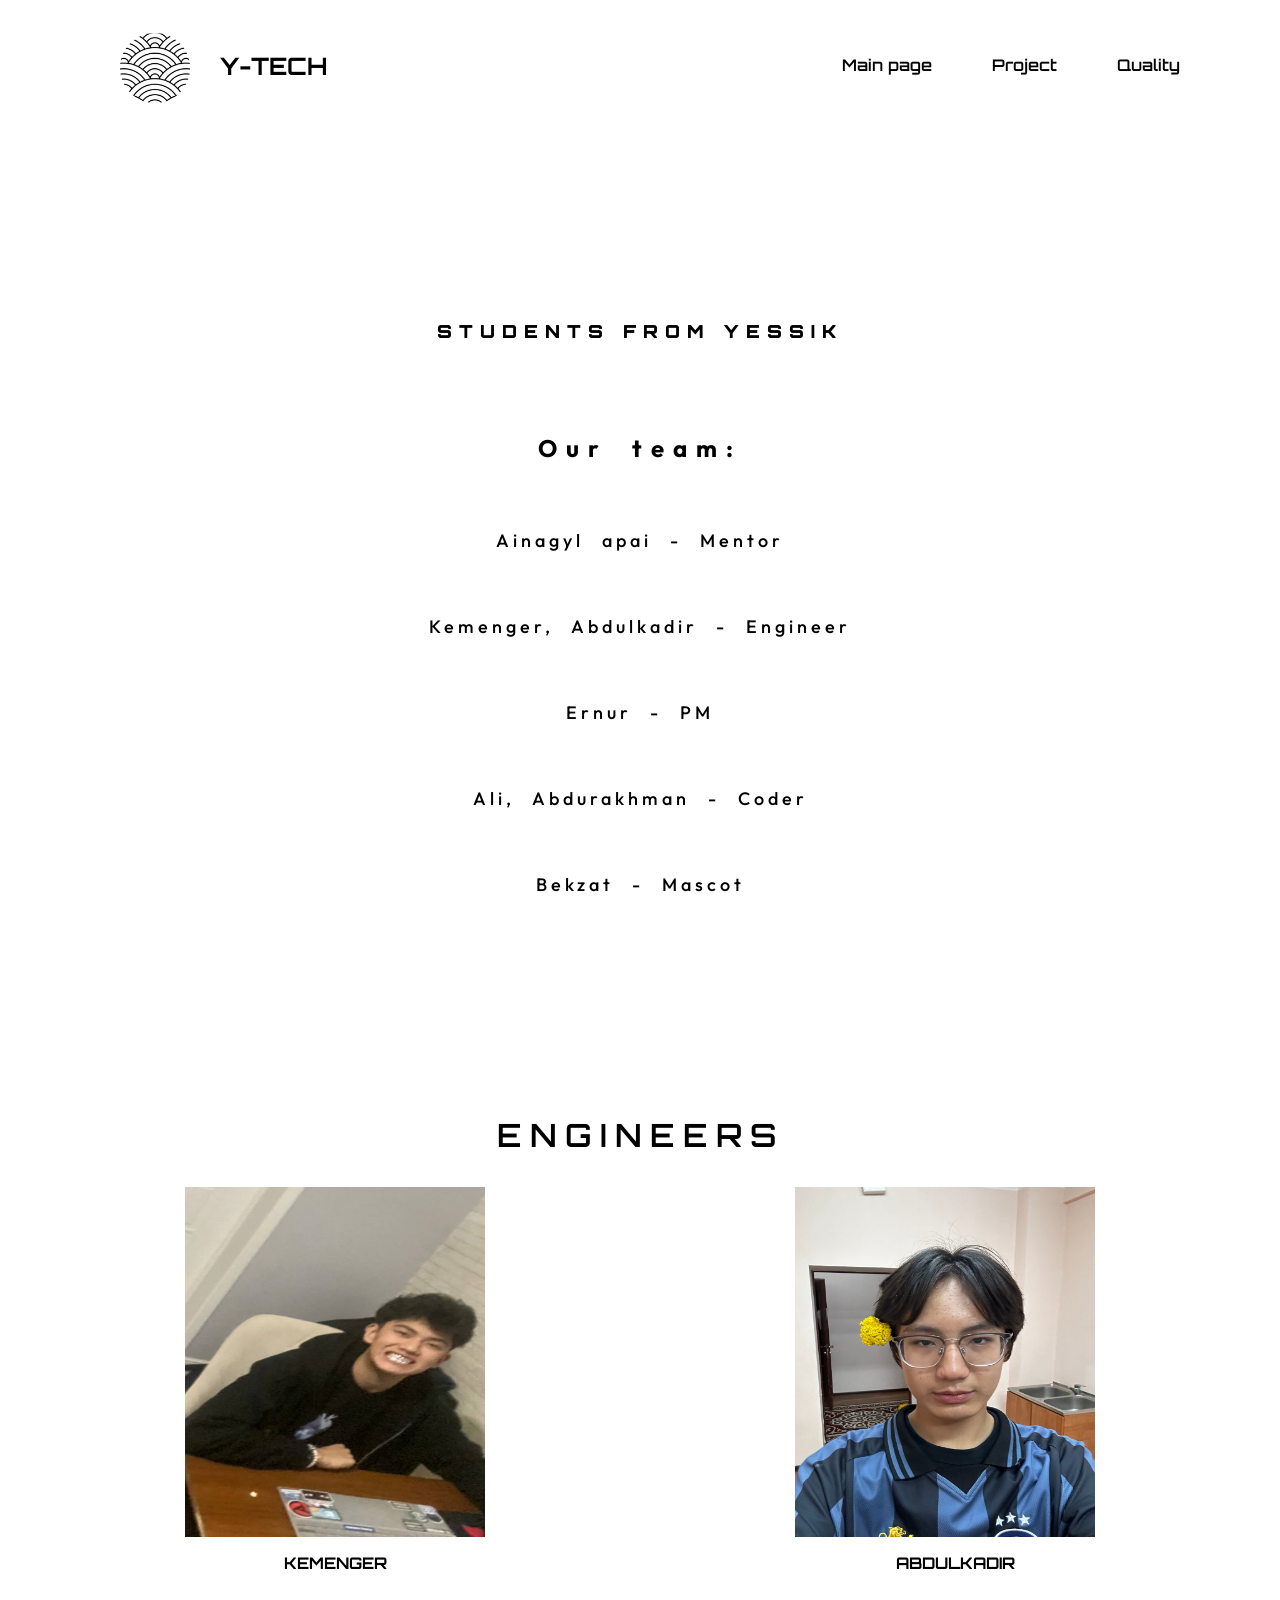
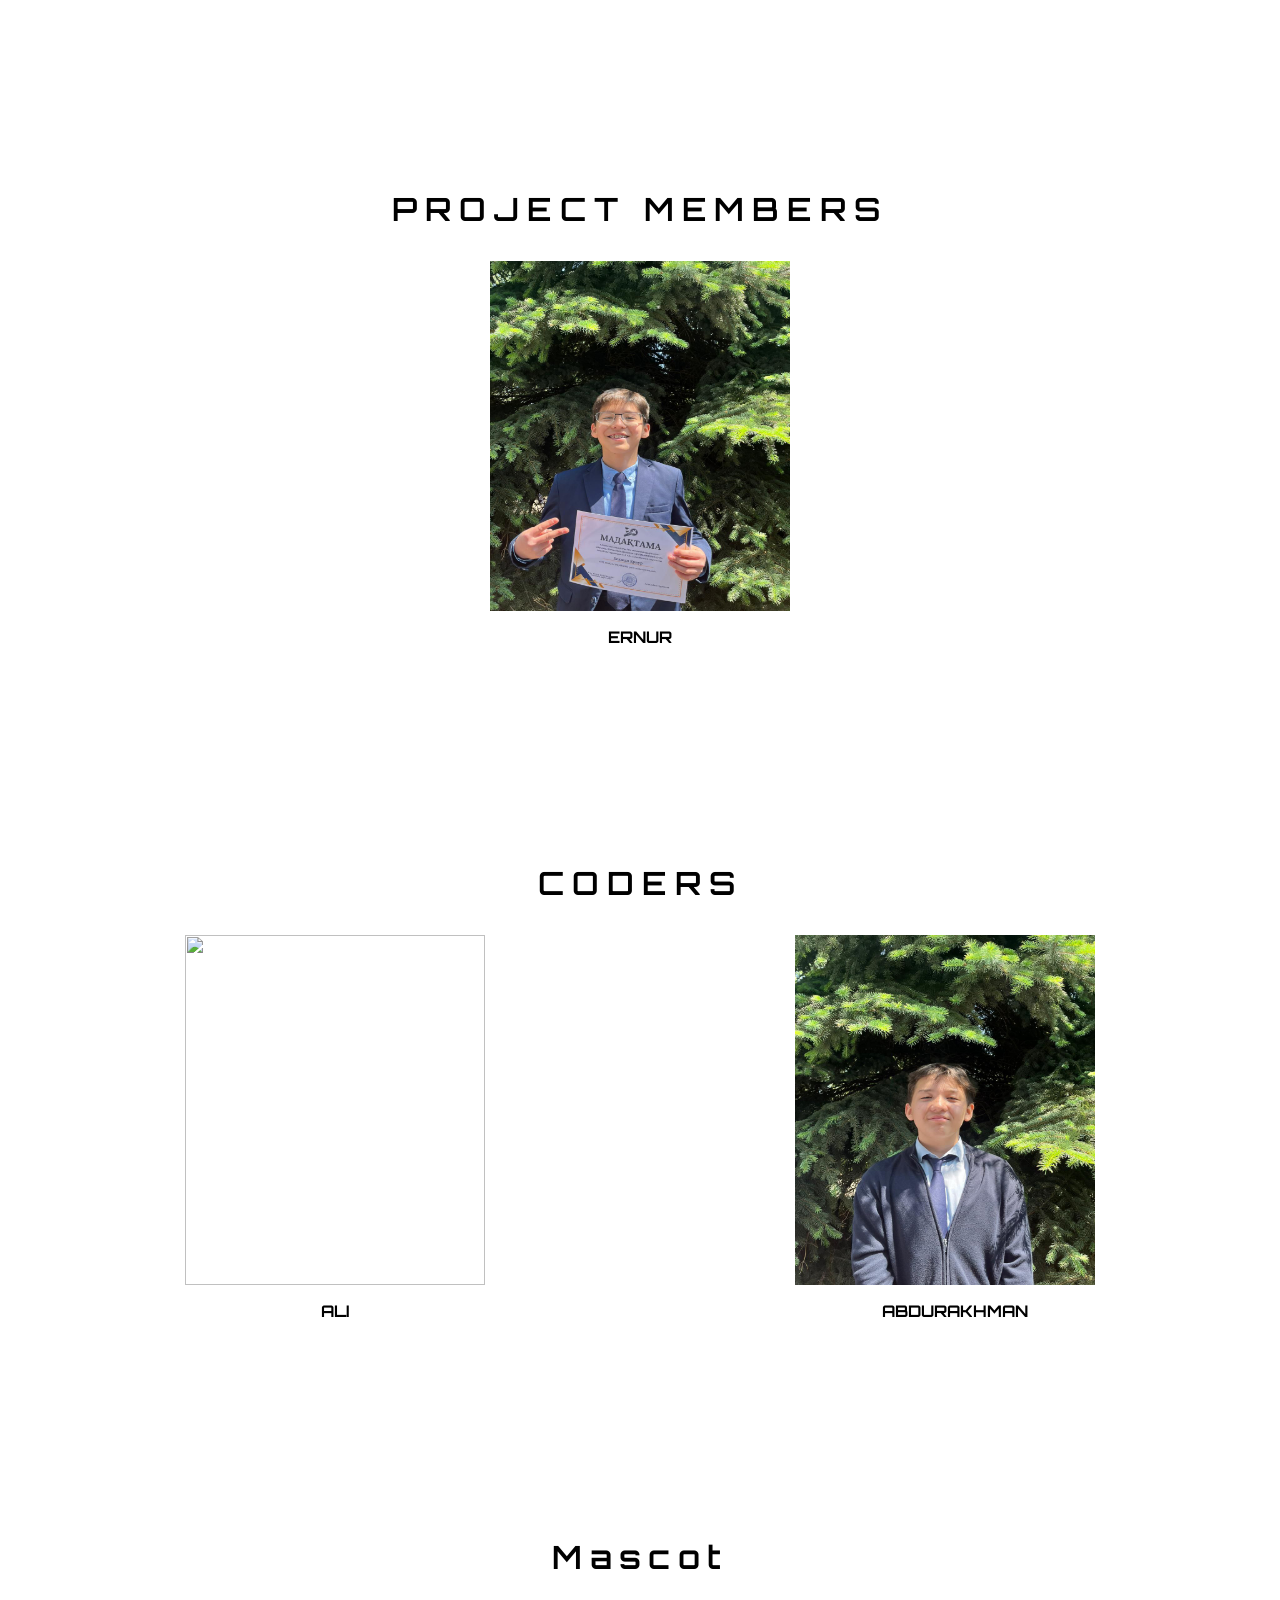
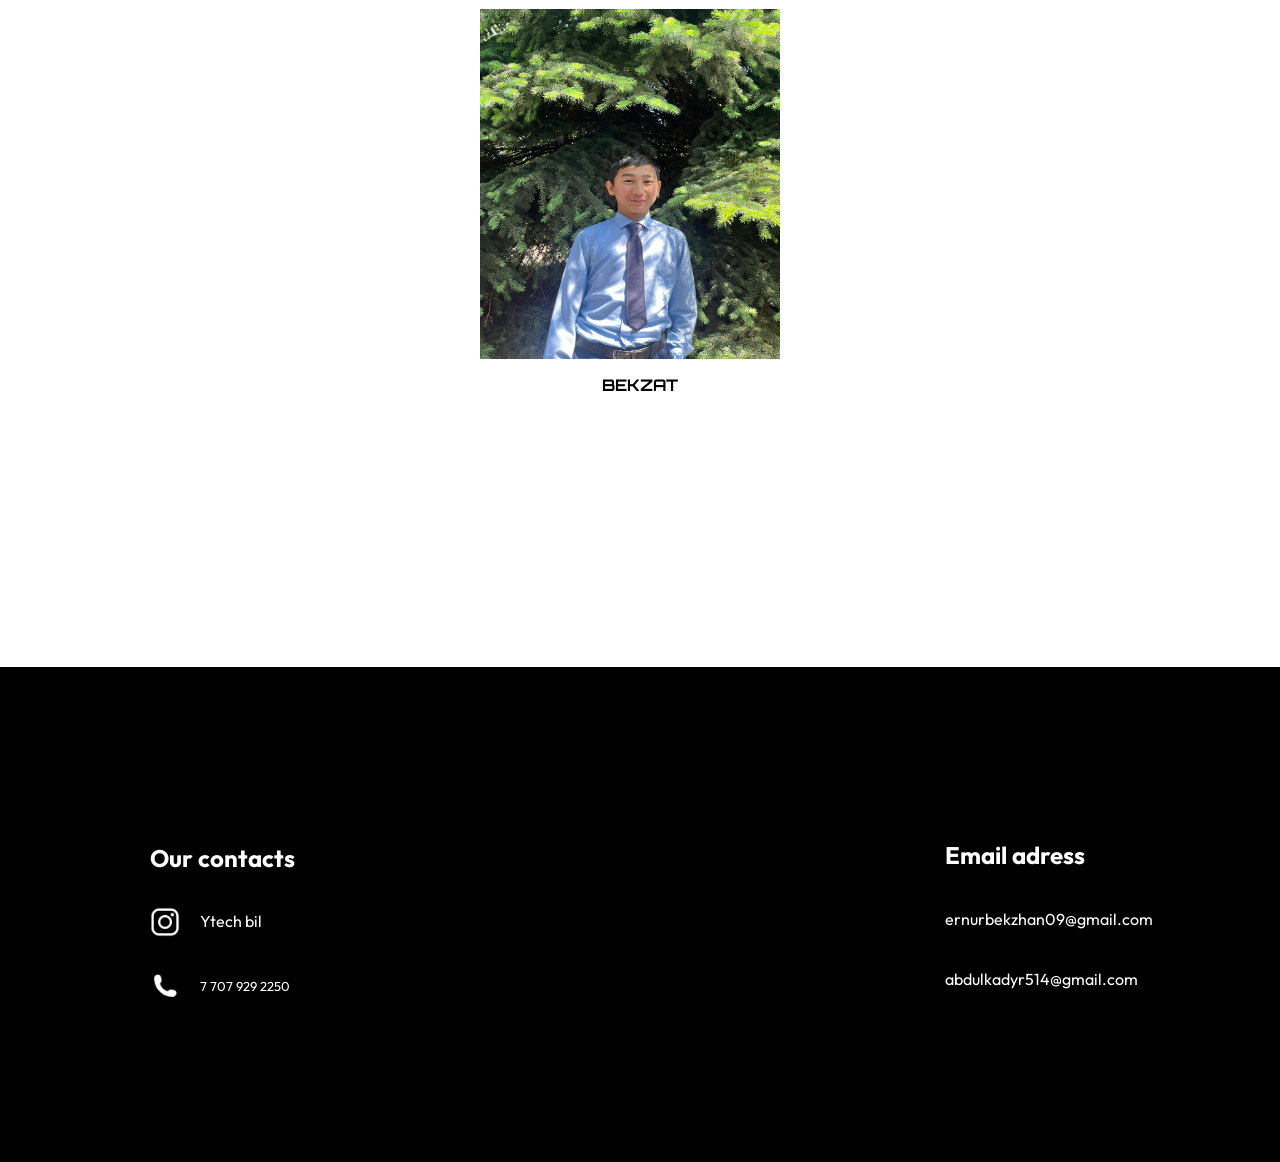
==== ABOUT_US/aboutus.html @ 972c07b4 "Adding About_Us page" ====
<!DOCTYPE html>
<html lang="en">
<head>
    <meta charset="UTF-8">
    <meta name="viewport" content="width=device-width, initial-scale=1.0">
    <link rel="stylesheet" href="aboutus.css">
    <link rel="icon" type="image/png" href="/FOTOS/Logo.png">
    <title>About us</title>
</head>
<body>
    <!--Задний фон-->
    <img src="/FOTOS/Waterpollution.jpg" class="Waterpl">
    <!--Шапка сайта-->
    <header>
        <div class="Шапка">
            <a href="/MAIN_PAGE/index.html" target="_blank"><img src="/FOTOS/Logo.png" class="Logo"></a>
            <a class="YTECH" href="/MAIN_PAGE/index.html">Y-TECH</a>
        </div>

         <div class="Опции">
            <a href="/MAIN_PAGE/index.html" class="MAINPAGE" target="_blank">Main page</a>
            <a href="/PROJECT/project.html" class="PROJECT" target="_blank">Project</a>
            <a href="/QUALITY/quality.html" class="QUALITY" target="_blank">Quality</a>
        </div>
    </header>
    <main class="Studetsfrom">
        <div class="students">
            <p class="st">STUDENTS FROM YESSIK</p>
                <div class="stmm">
                    <p class="stmr">Our team:<br><br></p>
                    <p>Ainagyl apai - Mentor</p><br>
                    <p>Kemenger, Abdulkadir - Engineer</p><br>
                    <p>Ernur - PM</p><br>
                    <p>Ali, Abdurakhman - Coder</p><br>
                    <p>Bekzat - Mascot</p>
                </div>
        </div>

        <div class="stft">
            <div class="engin">
                <p class="engi">ENGINEERS</p>
                <div class="engineers-container">
                    <div class="KEMENGER">
                        <img class="kema1" src="/FOTOS/kema1.jpg">
                        <img class="kema2" src="/FOTOS/kema2.jpg">
                        <p class="kema">KEMENGER</p>
                    </div>
                    <div class="KADIR">
                        <img class="kadi1" src="/FOTOS/kadi1.jpg">
                        <img class="kadi2" src="/FOTOS/kadi2.jpg">
                        <p class="kadi">ABDULKADIR</p>
                    </div>
                </div>
            </div>
            <div class="pmn">
                <p class="pm">PROJECT MEMBERS</p>
                <div class="pm-container">
                    <div class="ERNUR">
                        <img class="era1" src="/FOTOS/era1.jpg">
                        <img class="era2" src="/FOTOS/era2.jpg">
                        <p class="era">ERNUR</p>
                    </div>
                </div>
            </div>
            <div class="codern">
                <p class="coder">CODERS</p>
                <div class="coder-container">
                    <div class="ALI">
                        <img class="ali1" src="/FOTOS/ali1.jpg">
                        <img class="ali2" src="/FOTOS/ali2.jpg">
                        <p class="ali">ALI</p>
                    </div>
                    <div class="ABDU">
                        <img class="abdu1" src="/FOTOS/abdu1.jpg">
                        <img class="abdu2" src="/FOTOS/abdu2.jpg">
                        <p class="abdu">ABDURAKHMAN</p>
                    </div>
                </div>
            </div>
            <div class="mascotn">
                <p class="mascot">Mascot</p>
                <div class="mascot-container">
                    <div class="BEKA">
                        <img class="beka1" src="/FOTOS/beka1.jpg">
                        <img class="beka2" src="/FOTOS/beka2.jpg">
                        <p class="beka">BEKZAT</p>
                    </div>
                </div>
            </div>
        </div>        
  </main>

  <footer class="f1">
      <div class="Socialmedia">
          <p class="ourct">Our contacts</p>
          
          <div class="instagramm">
              <a href="https://www.instagram.com/ytech_bil/" target="_blank"><img src="/FOTOS/Component 9 (2).png" class="insta">
              <a href="https://www.instagram.com/ytech_bil/" target="_blank" class="linkins">Ytech bil</a>
          </div>
          <div class="phone">
              <img class="phn" src="/FOTOS/Component 10.png">
              <p class="number">7 707 929 2250</p>
          </div>
      </div>
      <div class="Email">
          <p class="email">Email adress</p>
          <a href="https://mail.google.com/mail/" class="email1">ernurbekzhan09@gmail.com</a>
          <a href="https://mail.google.com/mail/" class="email2">abdulkadyr514@gmail.com</a>
      </div>
  </footer>
</body>
</html>
---- ABOUT_US/aboutus.css ----
/*Начало шрифтов*/
@import url('https://fonts.googleapis.com/css2?family=Orbitron:wght@400..900&family=Poppins:ital,wght@0,100;0,200;0,300;0,400;0,500;0,600;0,700;0,800;0,900;1,100;1,200;1,300;1,400;1,500;1,600;1,700;1,800;1,900&family=Work+Sans:ital,wght@0,100..900;1,100..900&display=swap');
@import url('https://fonts.googleapis.com/css2?family=Orbitron:wght@400..900&family=Outfit:wght@100..900&family=Poppins:ital,wght@0,100;0,200;0,300;0,400;0,500;0,600;0,700;0,800;0,900;1,100;1,200;1,300;1,400;1,500;1,600;1,700;1,800;1,900&family=Work+Sans:ital,wght@0,100..900;1,100..900&display=swap');
/*Конец шрифтов*/

/*Правила*/
a{
    text-decoration: none;
}
.zalp{
    margin-top: -20px;
    z-index: 1  ;
    position: absolute;
    background-color: black;
    width: 100%;
    height: 73%;
    opacity: 0;
}
/*Правила*/



/*Задний фон*/
body{
    margin: 0;
    padding: 0;
    height: 290vh;
    overflow-x: hidden;
}
.Waterpl{
    z-index: 0;
    position: absolute;
    top: -1%;
    width: 100% ;   
    opacity: 0;
}
.Шапка{
    position: absolute;
}
header{
    position: absolute;
    height: 100px;
    width: 100%;
    top: 0%;
    left: 0%;
}




/*Шапка сайта*/
.Шапка{
    position: absolute;
    display: flex;
    flex-direction: row;
    align-items: center;
    gap: 30px;
    width: 350px;
    height: 80px;
    margin-left: 120px;
    margin-top: 30px;
}
.Шапка:hover{
    cursor: default;
}
.Logo{
    width: 60px;
    height: 60px;
}
.YTECH{
    text-decoration: none;
    font-family: 'Orbitron',cursive;
    font-size: x-large;
    font-weight: bold;
    color: black;
    margin-bottom: 8px;
}
/*Шапки*/



/*ОПЦИИ*/
.Опции{
    display: flex;
    flex-direction: row;
    justify-content: end;
    align-items: center;
    gap:50px;
    margin-top: 55px;
    margin-left: 65%;
    margin-right: 100px;
}
.MAINPAGE, .PROJECT, .QUALITY {
    white-space: nowrap;
    z-index: 1;
    font-family: 'Orbitron', cursive;
    font-size: medium;
    font-weight: 600;
    text-decoration: none;
    color: black;
    transition: font-size 0.8s, 0.8s;
}
.MAINPAGE:hover, .PROJECT:hover, .QUALITY:hover {
    font-size: larger;
    color: rgb(176, 176, 176);
    transition: 1s;
    transition-delay: 0.1s;
}

.MAINPAGE:not(:hover), .PROJECT:not(:hover), .QUALITY:not(:hover) {
    transition-delay: 0s; 
}
.Шапка:hover{
    .Logo{
        filter: invert();
        width: 90px;
        height: 90px;
        transition: 1s;
    }
    .YTECH{
        color:  rgb(176, 176, 176);
        font-size: 35px;
        transition: 1s;
    }
}
.Шапка:not(:hover){
    .Logo{
        width: 70px;
        height: 70px;
        transition: 1s;
    }
    .YTECH{
        transition: 1s;
    }
}
/*КОНЕЦ ШАПКИ*/


/*OUR TEAM*/
.st {
    display: flex;
    justify-content: center;
    letter-spacing: 7px;
    font-size: large;
    font-weight:1000;
    font-family: 'Orbitron', cursive;
    margin-top: 25%;
}
.stmr {
    display: flex;
    justify-content: center;
    font-size: x-large;
    letter-spacing: 9px;
    font-weight: bold;
    font-family: 'Outfit', cursive;
    font-weight: bold;
}
.stmm {
    display: flex;
    font-weight: 500;
    letter-spacing: 4px;
    word-spacing: 10px;
    flex-direction: column;
    align-items: center;
    font-size: large;
    line-height: 25px;
    font-family: 'Outfit', cursive;
    margin-top: 70px;
}



/*Engineers*/
.engi{
    display: flex;
    justify-content: center;
    margin-top: 200px;
    font-weight: 600;
    letter-spacing: 8px;
    font-size: xx-large;
    font-family: 'Orbitron',cursive;
}
.KEMENGER{
    font-family: 'Orbitron',cursive;
    font-weight: bold;
    display: flex;
    align-items: center;
    text-align: center;
    flex-direction: column;
}
.kema1{
    width: 300px;
    height: 350px;
}
.kema2{
    width: 300px;
    height: 350px;
    opacity: 0;
}
.kema2{
    position: absolute;
}

.KADIR{
    font-family: 'Orbitron',cursive;
    font-weight: bold;
    display: flex;
    align-items: center;
    text-align: center;
    flex-direction: column;
}
.kadi{
    margin-left: 20px;
}
.kadi1{
    width: 300px;
    height: 350px;
}
.kadi2{
    margin-top: -10px;
    width: 300px;
    height: 350px;
    opacity: 0;
}
.kadi2{
    position: absolute;
}
.engin{
    display: flex;
    justify-content: space-between;
}

.stft {
    display: flex;
    justify-content: center;
    align-items: center;
    flex-direction: column;
    width: 100%;
}

.engin {
    display: flex;
    flex-direction: column;
    align-items: center;
    text-align: center;
    width: 100%;
}

.engineers-container {
    display: flex;
    width: 100%;
    max-width: 1200px;
    gap: 20px;
}

.KEMENGER, .KADIR {
    display: flex;
    flex-direction: column;
    align-items: center;
    flex: 1;
}

.KEMENGER img, .KADIR img {
    display: flex;
    justify-content: space-between;
}



.pm{
    display: flex;
    justify-content: center;
    margin-top: 200px;
    font-weight: 600;
    letter-spacing: 8px;
    font-size: xx-large;
    font-family: 'Orbitron',cursive;
}
.ERNUR{
    font-family: 'Orbitron',cursive;
    font-weight: bold;
    display: flex;
    align-items: center;
    text-align: center;
    flex-direction: column;
}
.era1{
    width: 300px;
    height: 350px;
}
.era2{
    margin-top: -10px;
    width: 300px;
    height: 350px;
    opacity: 0;
}
.era2{
    position: absolute;
}

.ESEN{
    font-family: 'Orbitron',cursive;
    font-weight: bold;
    display: flex;
    align-items: center;
    text-align: center;
    flex-direction: column;
}
.esen{
    margin-left: 20px;
}
.esen1{
    width: 300px;
    height: 350px;
}
.esen2{
    margin-top: -10px;
    width: 300px;
    height: 350px;
    opacity: 0;
}
.esen2{
    position: absolute;
}
.pmn{
    display: flex;
    justify-content: space-between;
}

.stft {
    display: flex;
    justify-content: center;
    align-items: center;
    flex-direction: column;
    width: 100%;
}

.pmn {
    display: flex;
    flex-direction: column;
    align-items: center;
    text-align: center;
    width: 100%;
}

.pm-container {
    display: flex;
    width: 100%;
    max-width: 1200px;
    gap: 20px;
}

.ERNUR, .ESEN {
    display: flex;
    flex-direction: column;
    align-items: center;
    flex: 1;
}

.ERNUR img, .ESEN img {
    display: flex;
    justify-content: space-between;
}



.coder{
    display: flex;
    justify-content: center;
    margin-top: 200px;
    font-weight: 600;
    letter-spacing: 8px;
    font-size: xx-large;
    font-family: 'Orbitron',cursive;
}
.ALI{
    font-family: 'Orbitron',cursive;
    font-weight: bold;
    display: flex;
    align-items: center;
    text-align: center;
    flex-direction: column;
}
.ali1{
    width: 300px;
    height: 350px;
}
.ali2{
    margin-top: -10px;
    width: 300px;
    height: 350px;
    opacity: 0;
}
.ali2{
    position: absolute;
}

.ABDU{
    font-family: 'Orbitron',cursive;
    font-weight: bold;
    display: flex;
    align-items: center;
    text-align: center;
    flex-direction: column;
}
.abdu{
    margin-left: 20px;
}
.abdu1{
    width: 300px;
    height: 350px;
}
.abdu2{
    margin-top: -10px;
    width: 300px;
    height: 350px;
    opacity: 0;
}
.abdu2{
    position: absolute;
}
.codern{
    display: flex;
    justify-content: space-between;
}

.stft {
    display: flex;
    justify-content: center;
    align-items: center;
    flex-direction: column;
    width: 100%;
}

.codern {
    display: flex;
    flex-direction: column;
    align-items: center;
    text-align: center;
    width: 100%;
}

.coder-container {
    display: flex;
    width: 100%;
    max-width: 1200px;
    gap: 20px;
}

.ABDU, .ALI {
    display: flex;
    flex-direction: column;
    align-items: center;
    flex: 1;
}

.ALI img, .ABDU img {
    display: flex;
    justify-content: space-between;
}




.mascot{
    display: flex;
    justify-content: center;
    margin-top: 200px;
    font-weight: 600;
    letter-spacing: 8px;
    font-size: xx-large;
    font-family: 'Orbitron',cursive;
}
.BEKA{
    margin-right: 20px;
    font-family: 'Orbitron',cursive;
    font-weight: bold;
    display: flex;
    align-items: center;
    text-align: center;
    flex-direction: column;
}
.beka{
    margin-left: 20px;
}
.beka1{
    width: 300px;
    height: 350px;
}
.beka2{
    width: 300px;
    height: 350px;
    opacity: 0;
}
.beka2{
    position: absolute;
    margin-top: 0px;
    margin-left: 0px;
}
.mascotn{
    display: flex;
    justify-content: center;
}

.stft {
    display: flex;
    justify-content: center;
    align-items: center;
    flex-direction: column;
    width: 100%;
}

.mascotn {
    display: flex;
    flex-direction: column;
    align-items: center;
    text-align: center;
    width: 100%;
}

.BEKZAT {
    display: flex;
    flex-direction: column;
    align-items: center;
    flex: 1;
}

.BEKZAT img {
    display: flex;
    justify-content: center;
}




/*FOOTER*/
.f1{
    display: flex;
    gap:0px;
    flex-direction: row;
    align-items: center;
    justify-content: space-between;
    margin-top:20%;
    width: 101%;
    height: 55%;
    opacity: 1; 
    background-color: black;
}
.Socialmedia{
    z-index: 1;
    width: 400px;
    margin-left: 150px;
    align-items: start;
    font-family: 'Outfit',cursive;
    display: flex;
    flex-direction: column;
    font-weight: bold;
    .ourct{
        font-size: x-large;
        color: white;
    }
    .insta{
        width: 50px;
        height: 50px;
    }
    .instagramm{
        color: white;
        display: flex;
        flex-direction:row ;
        align-items: center;
        justify-content: center;
        font-weight: normal;
        font-size: medium;
        margin-left: -10px;
        gap:10px
    }
    .linkins{
        color: white;
        margin-bottom: 5px;
    }
    .phone{
        display: flex;
        flex-direction: row;
        align-items: center;
        margin-left: -10px;
        margin-top: 10px;
        gap: 10px;
    }
    .phn{
        width: 50px;
        height: 50px;
    }
    .number{
        color: white;
        font-weight: normal;
        font-size: x-small;
    }
}

.instagramm:hover,.phone:hover{
    .insta{
        width:60px;
        height: 60px;
        filter: invert();
        transition: 1s;
    }
    .phn{
        width: 57px;
        height: 57px;
        filter: invert();
        transition: 1s;
    }
    .number{
        font-size: medium;
        transition: 0.9s;
    }
    font-size: 22px;
    filter: brightness(0.8);
    transition: 0.9s;
    cursor: pointer;
}
.instagramm:not(:hover),.phone:not(:hover){
    transition: 1s;
    .phn{
        width: 50px;
        height: 50px;
        transition: 0.9s;
    }
    .insta{
        width: 50px;
        height: 50px;
        transition: 0.9s;
    }
    .number{
        font-size: small;
        transition: 0.9s;
    }
}

.Email{
    z-index: 1;
    color: white;
    margin-top: 0px;
    display: flex;
    flex-direction: column;
    margin-right: 140px;
    font-weight: bold;
    font-family: 'Outfit',cursive;
}
.email1,.email2{
    color: white;
    display: flex;
    margin-top: -10px;
    line-height: 70px;
    font-weight:normal;
}
.email{
    color: white;
    font-size: x-large;
}
.email:hover{
    cursor: pointer;
}
.email1:hover,.email2:hover{
    font-size:23px ;
    filter: brightness(0.8);
    transition: 1s;
}
.email1:not(:hover),.email2:not(:hover){
    transition: 1s;
}
.ABOUTUS,.PROJECT,.QUALITY{
    padding-left: 10px;
}



body{
    margin: 0;
    padding: 0;
    background-color: white;
    height: 100vh;
    overflow-x: hidden;
}
.Waterpl{
    z-index: 0;
    position: absolute;
    top: -1%;
    width: 100% ;   
    height: 1000px;
    opacity: 0;
}
.Шапка{
    position: absolute;
}
header{
    position: absolute;
    height: 100px;
    width: 100%;
    top: 0%;
    left: 0%;
}
a{
    text-decoration: none;
    color: white;
}
p{
    text-decoration: none;
}

.BEKA:hover{
    .beka1{
        opacity: 0;
        transition: 0.2s;
    }
    .beka2{
        opacity: 1;
        transition: 0.3s;
    }
    .beka{
        color: rgb(187, 187, 187);
        transform: translateY(-10px);
        transition: 0.8s;
    }
}
.BEKA:not(:hover){
    .beka1{
        transition: 0.3s;
    }
    .beka2{
        transition: 0.2s;
    }
    .beka{
        transition: 0.8s;
    }
}

.ALI:hover{
    .ali1{
        opacity: 0;
        transition: 0.2s;
    }
    .ali2{
        opacity: 1;
        transition: 0.3s;
    }
    .ali{
        color: rgb(187, 187, 187);
        transform: translateY(-10px);
        transition: 0.8s;
    }
}
.ALI:not(:hover){
    .ali1{
        transition: 0.3s;
    }
    .ali2{
        transition: 0.2s;
    }
    .ali{
        transition: 0.8s;
    }
}

.ABDU:hover{
    .abdu1{
        opacity: 0;
        transition: 0.2s;
    }
    .abdu2{
        opacity: 1;
        transition: 0.3s;
    }
    .abdu{
        color: rgb(187, 187, 187);
        transform: translateY(-10px);
        transition: 0.8s;
    }
}
.ABDU:not(:hover){
    .abdu1{
        transition: 0.3s;
    }
    .abdu2{
        transition: 0.2s;
    }
    .abdu{
        transition: 0.8s;
    }
}

.ERNUR:hover{
    .era1{
        opacity: 0;
        transition: 0.2s;
    }
    .era2{
        opacity: 1;
        transition: 0.3s;
    }
    .era{
        color: rgb(187, 187, 187);
        transform: translateY(-10px);
        transition: 0.8s;
    }
}
.ERNUR:not(:hover){
    .era1{
        transition: 0.3s;
    }
    .era2{
        transition: 0.2s;
    }
    .era{
        transition: 0.8s;
    }
}
.ESEN:hover{
    .esen1{
        opacity: 0;
        transition: 0.2s;
    }
    .esen2{
        opacity: 1;
        transition: 0.3s;
    }
    .esen{
        color: rgb(187, 187, 187);
        transform: translateY(-10px);
        transition: 0.8s;
    }
}
.ESEN:not(:hover){
    .esen1{
        transition: 0.3s;
    }
    .esen2{
        transition: 0.2s;
    }
    .esen{
        transition: 0.8s;
    }
}

.KEMENGER:hover{
    .kema1{
        opacity: 0;
        transition: 0.2s;
    }
    .kema2{
        opacity: 1;
        transition: 0.3s;
    }
    .kema{
        color: rgb(187, 187, 187);
        transform: translateY(-10px);
        transition: 0.8s;
    }
}
.KEMENGER:not(:hover){
    .kema1{
        transition: 0.3s;
    }
    .kema2{
        transition: 0.2s;
    }
    .kema{
        transition: 0.8s;
    }
}

.KADIR:hover{
    .kadi1{
        opacity: 0;
        transition: 0.2s;
    }
    .kadi2{
        opacity: 1;
        transition: 0.3s;
    }
    .kadi{
        color: rgb(187, 187, 187);
        transform: translateY(-10px);
        transition: 0.8s;
    }
}
.KADIR:not(:hover){
    .kadi1{
        transition: 0.3s;
    }
    .kadi2{
        transition: 0.2s;
    }
    .kadi {
        transition: 0.8s;
    }
}

/*ADAPTATION*/
@media(max-width:1000px) and (min-width:880px){
    .Шапка{
        .YTECH{
            font-size: large;
        }
        .Logo{
            transform: scale(0.9);
        }
    }
    .Опции{
        .PROJECT,.QUALITY,.MAINPAGE{
            font-size: x-small;
        }
    }
    .Socialmedia{
        margin-left: 100px;
    }
    .Email{
        margin-right: 90px;
    }
}
@media(max-width:880px) and (min-width:750px){
    .Шапка{
        margin-left: 80px;
        .YTECH{
            font-size: large;
        }
        .Logo{
            transform: scale(0.9);
        }
    }
    .Опции{
        margin-right: 80px;
        gap: 30px;
        .PROJECT,.QUALITY,.MAINPAGE{
            font-size: x-small;
        }
    }
    .Socialmedia{
        margin-left: 100px;
        .ourct{
            font-size: large;
        }
        .instagramm{
            .insta{
                width: 45px;
                height:45px;
            }
            .linkins{
                font-size: small;
            }
        }
    }
    .Email{
        margin-right: 90px;
        .email{
            font-size: large;
        }
        .email1{
            font-size: small;
        }
        .email2{
            font-size: small;
        }
    }
}
@media(max-width:750px) and (min-width:450px){
    header {
        display: flex;
        flex-direction: column;
        align-items: center;
        justify-content: center;
        width: 100%;
        padding: 10px 0;
    }
    
    .Шапка {
        display: flex;
        align-items: center;
        margin-right: 150px;
        justify-content: center;
        width: 100%;
    }
    
    .Logo {
        height: 50px; 
        margin-right: 10px;
    }
    
    .YTECH {
        font-size: 24px;
        font-weight: bold;
        text-decoration: none;
        color: #333;
    }
    body{
        width: 100%;
    }
    .Опции {
        display: flex;
        justify-content: center;
        gap: 20px;
        width: 100%;
        margin-top: 250px;
        margin-left: 100px;
    }
    .Опции a {
        text-decoration: none;
        color: #333;
        font-size: 18px;
        font-weight: bold;
    }
    .st{
        justify-content: center;
        margin-top: 350px;
    }
    .Socialmedia{
        .ourct{
            font-size: small;
        }
        .instagramm{
            .insta{
                width: 40px;
                height: 40px;
            }
            .linkins{
                font-size: xx-small;
            }
        }
        .phone{
            .phn{
                width: 40px;
                height: 40px;
            }
            .number{
                font-size: xx-small;
            }
        }
        margin-left: 50px;
    }
    .Email{
        .email{
            font-size: small;
        }
        .email1{
            font-size: xx-small;
        }
        .email2{
            font-size: xx-small;
        }
        margin-right: 50px;
        align-items: start;
    }
    .mascot{
        font-size: x-large;
    }
    .coder{
        font-size: x-large;
    }
    .pm{
        font-size: large;
    }
    .engi{
        font-size: x-large;
    }
    .stmm{
        letter-spacing: 2px;
    }
    .stft{
        width: 100%;
    }
    .st{
        font-size: 15px;
    }
    .stmr{
        font-size: 22px;
    }

.stft {
    display: flex;
    flex-direction: column;
    align-items: center;
    gap: 40px;
}
.engin, .pmn, .codern, .mascotn {
    display: flex;
    flex-direction: column;
    align-items: center;
    gap: 20px;
}

.engineers-container, .pm-container, .coder-container, .mascot-container {
    display: flex;
    flex-direction: column;
    align-items: center;
    gap: 10px; 
}

.KEMENGER, .KADIR, .ERNUR, .ESEN, .ALI, .ABDU, .BEKA {
    display: flex;
    flex-direction: column;
    align-items: center;
    gap: 5px; 
}

img {
    width: 150px; 
    height: auto;
    border-radius: 10px; 
}

p {
    font-size: 18px;
    font-weight: bold;
    text-align: center;
}
}


@media(max-width:450px) and (min-width:200px){
    .f1 {
        display: flex;
        flex-direction: column;
        align-items: center;
        gap: 20px;
        padding: 40px;
        margin-left: -50px;
    }
    .Socialmedia {
       width: 100%; 
       display: flex;
        flex-direction: column;
        align-items: center;
        gap: 10px;
    }
    
    .instagramm, .phone {
        display: flex;
        flex-direction: column;
        align-items: center;
        gap: 5px;
    }
    
    .Email {
        margin-top: 50px;
        display: flex;
        flex-direction: column;
        align-items: center;
        gap: 10px;
    }
    header {
        display: flex;
        flex-direction: column;
        align-items: center;
        justify-content: center;
        width: 100%;
        padding: 10px 0;
    }
    
    .Шапка {
        display: flex;
        align-items: center;
        margin-right: 150px;
        justify-content: center;
        width: 100%;
    }
    
    .Logo {
        height: 50px; 
        margin-right: 10px;
    }
    
    .YTECH {
        font-size: 24px;
        font-weight: bold;
        text-decoration: none;
        color: #333;
    }
    header{
        margin: 20px;
    }
    body{
        margin: 20px;
        width: 100%;
        height: 130vh;
    }
    .Опции {
        display: flex;
        justify-content: center;
        gap: 20px;
        width: 100%;
        margin-top: 250px;
        margin-left: 100px;
    }
    .Опции a {
        text-decoration: none;
        color: #333;
        font-size: 18px;
        font-weight: bold;
    }
    .st{
        justify-content: center;
        margin-top: 350px;
    }
    .Socialmedia{
        width: 100%;
        .ourct{
            font-size: small;
        }
        .instagramm{
            .insta{
                width: 40px;
                height: 40px;
            }
            .linkins{
                font-size: xx-small;
            }
        }
        .phone{
            .phn{
                width: 40px;
                height: 40px;
            }
            .number{
                font-size: xx-small;
            }
        }
        margin-left: 0px;
    }
    .Email{
        .email{
            font-size: small;
        }
        .email1{
            font-size: xx-small;
        }
        .email2{
            font-size: xx-small;
        }
        margin-right: 0px;
        align-items: center;
    }
    .mascot{
        font-size: x-large;
    }
    .coder{
        font-size: x-large;
    }
    .pm{
        font-size: medium;
    }
    .engi{
        font-size: x-large;
    }
    .stmm{
        letter-spacing: 2px;
    }
    .stft{
        width: 100%;
    }
    .st{
        font-size: 15px;
    }
    .stmr{
        font-size: 22px;
    }
    img:not(.insta):not(.number){
        width: 200px;
        height: 200px;
    }
.stft {
    display: flex;
    flex-direction: column;
    align-items: center;
    gap: 40px;
}
.engin, .pmn, .codern, .mascotn {
    display: flex;
    flex-direction: column;
    align-items: center;
    gap: 20px;
}

.engineers-container, .pm-container, .coder-container, .mascot-container {
    display: flex;
    flex-direction: column;
    align-items: center;
    gap: 10px; 
}

.KEMENGER, .KADIR, .ERNUR, .ESEN, .ALI, .ABDU, .BEKA {
    display: flex;
    flex-direction: column;
    align-items: center;
    gap: 5px; 
}

img {
    width: 150px; 
    height: 180px;
    border-radius: 10px; 
}

p {
    font-size: 18px;
    font-weight: bold;
    text-align: center;
}
.zalp{
    margin-right: 100px;
}
}
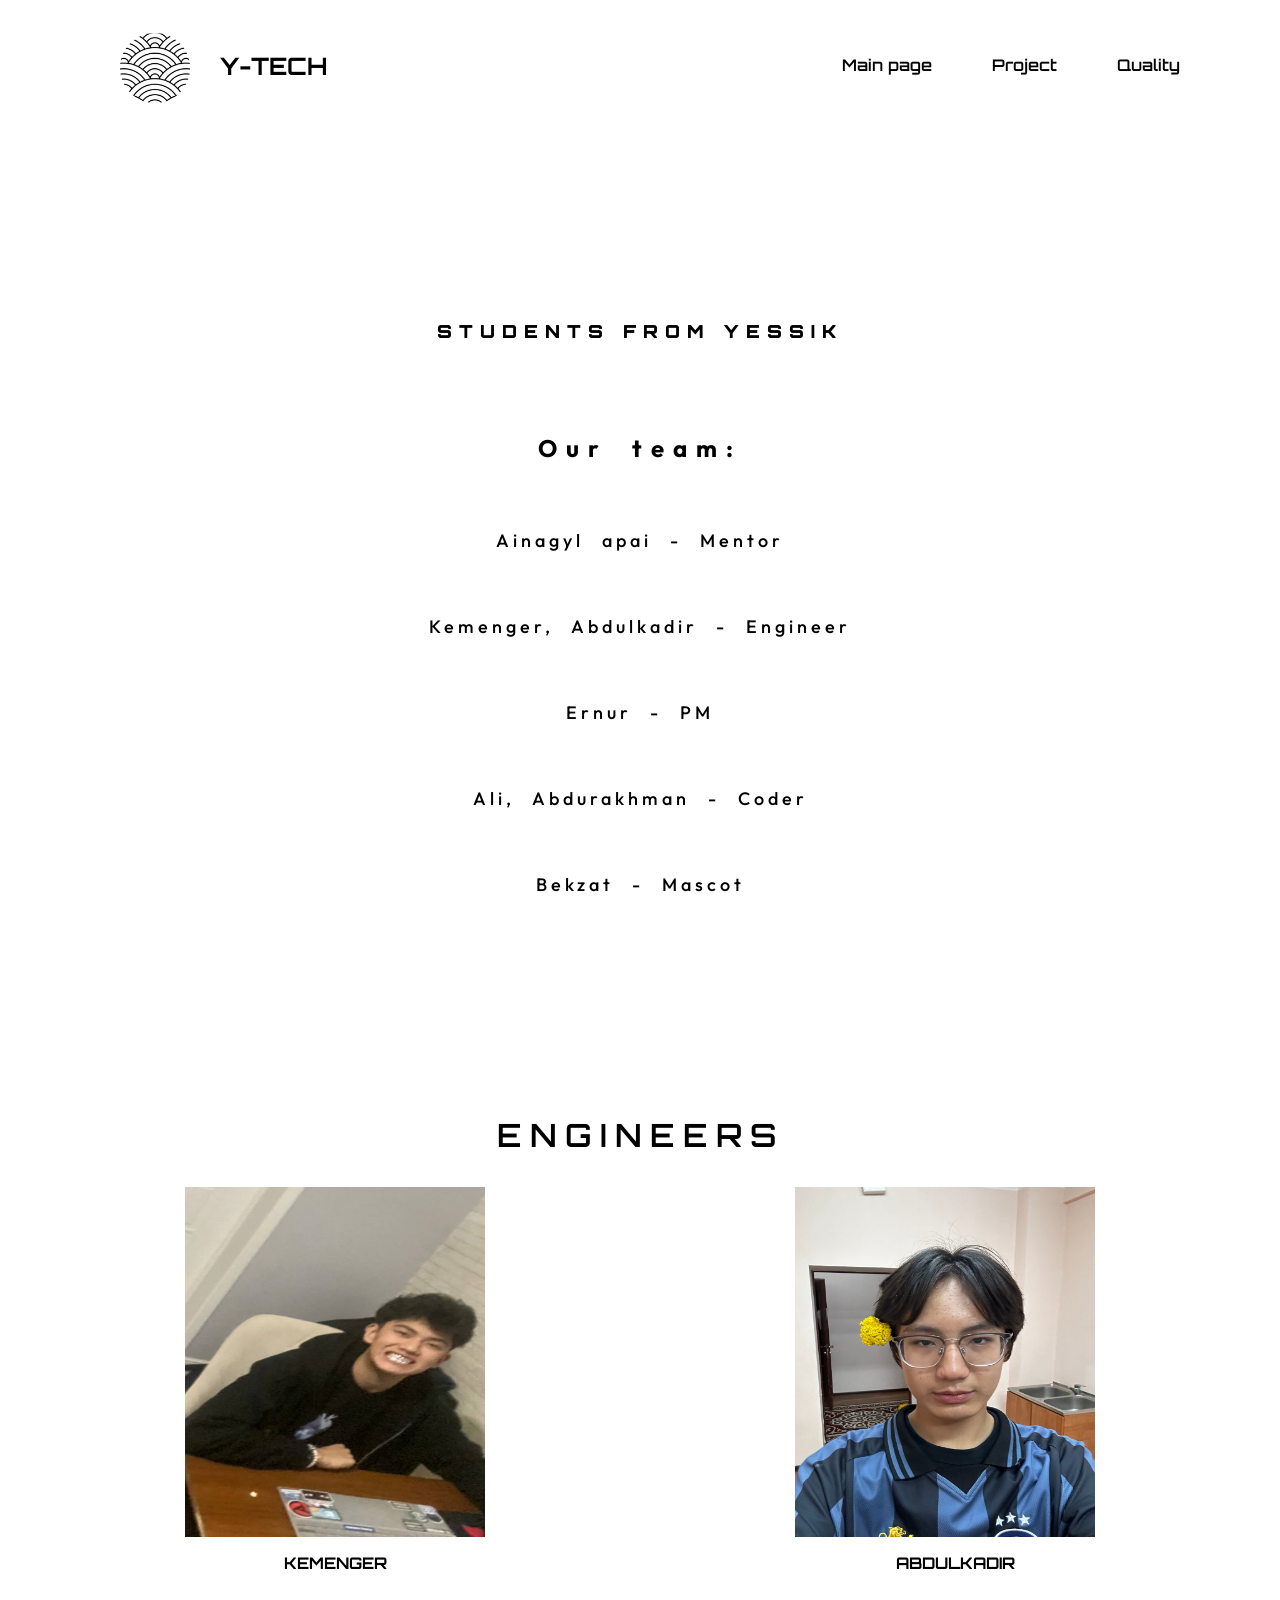
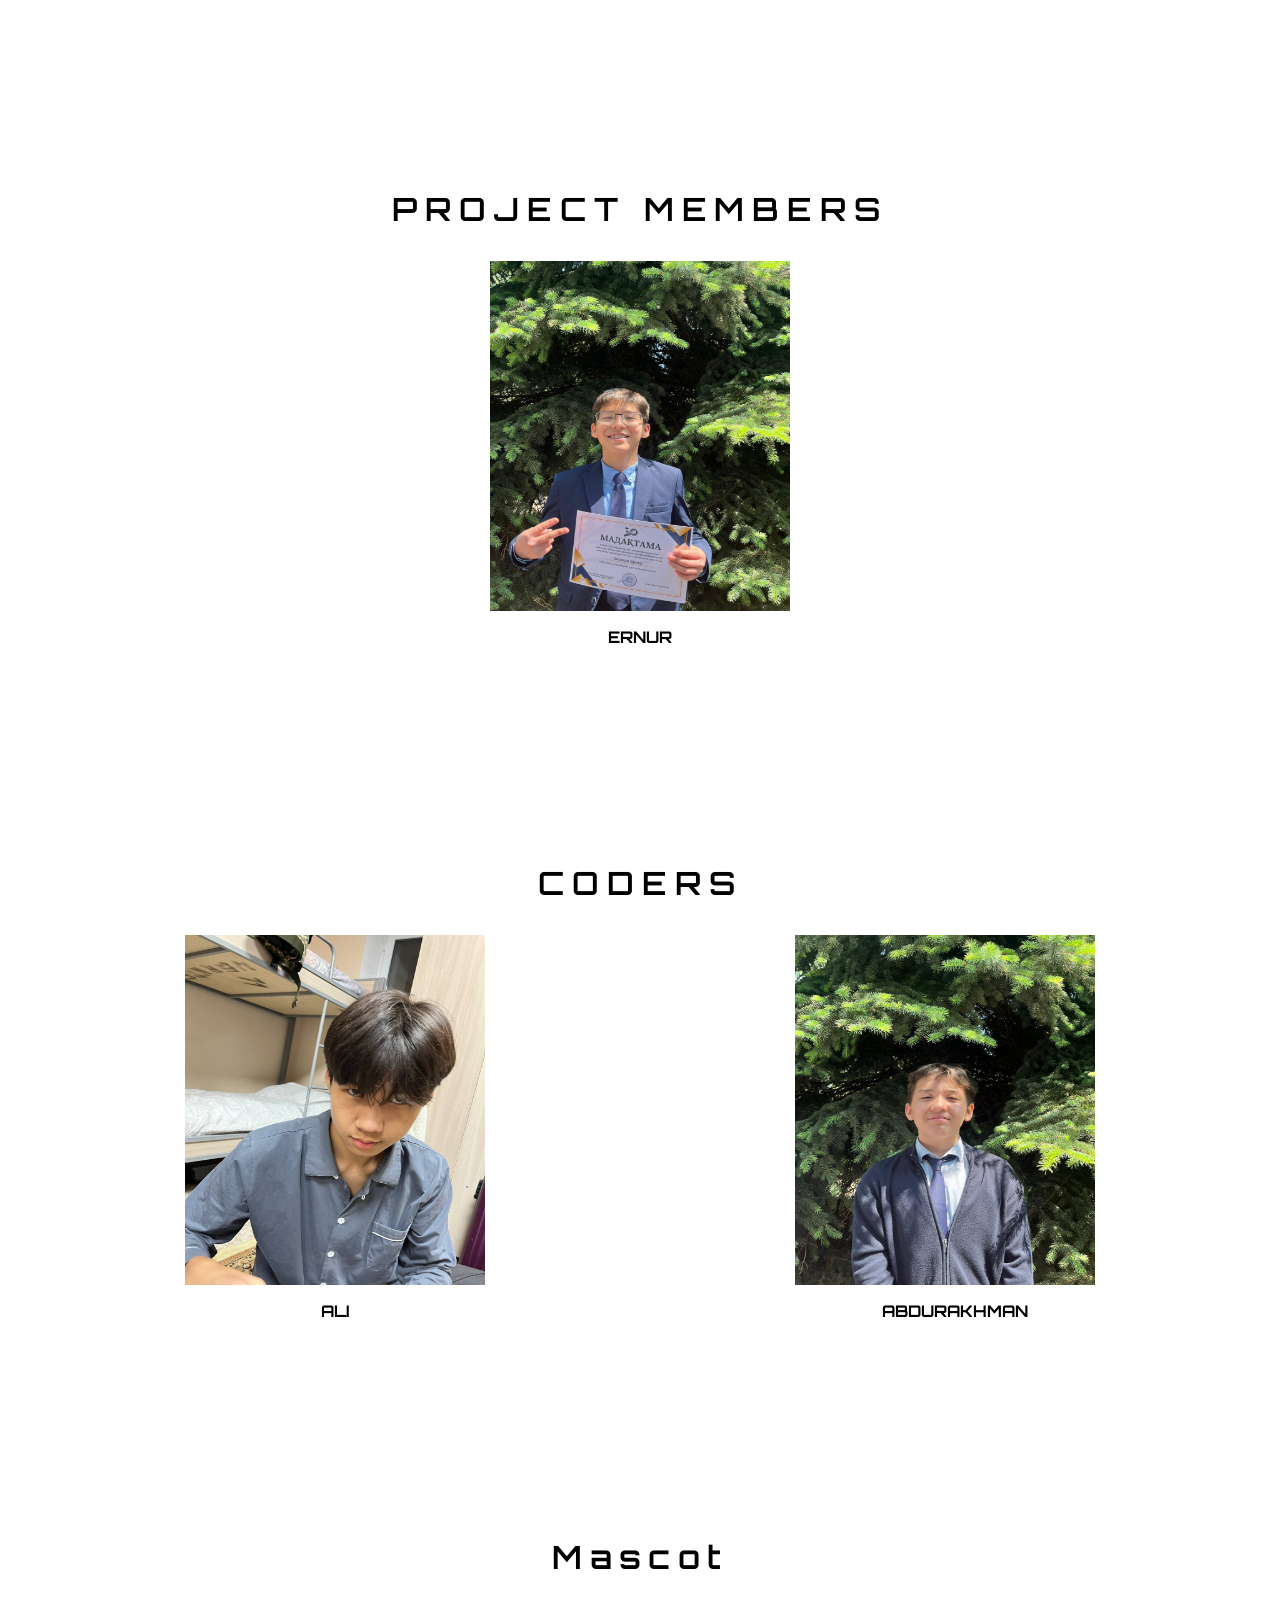
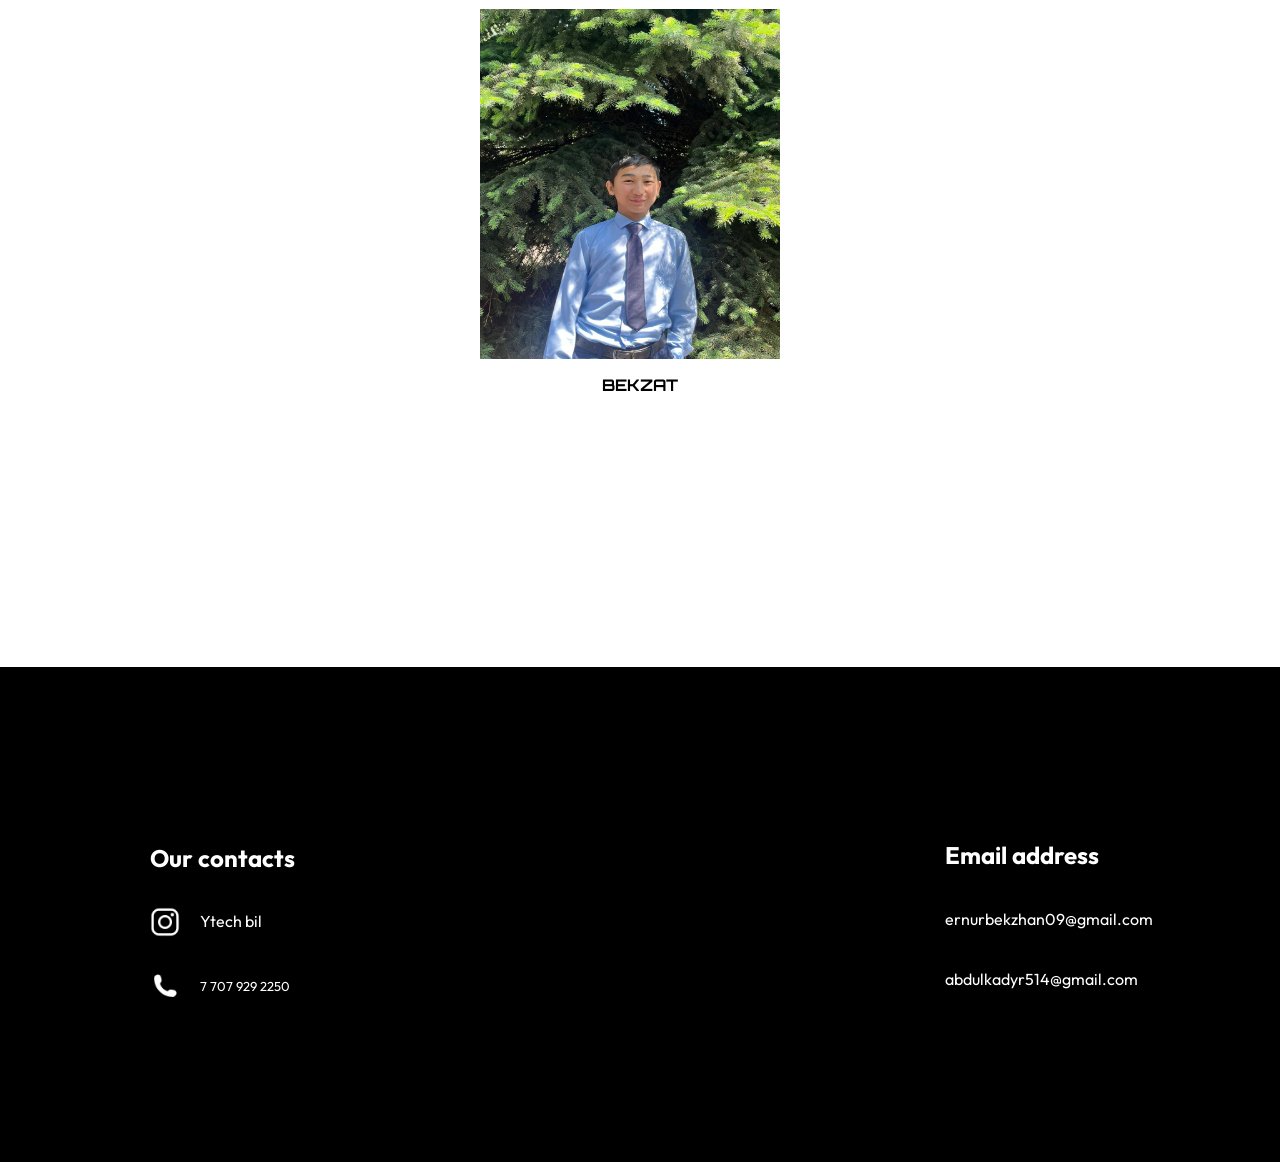
==== commit e8781143: "Update aboutus.html" ====
--- a/ABOUT_US/aboutus.html
+++ b/ABOUT_US/aboutus.html
@@ -4,23 +4,23 @@
     <meta charset="UTF-8">
     <meta name="viewport" content="width=device-width, initial-scale=1.0">
     <link rel="stylesheet" href="aboutus.css">
-    <link rel="icon" type="image/png" href="/FOTOS/Logo.png">
+    <link rel="icon" type="image/png" href="../FOTOS/Logo.png">
     <title>About us</title>
 </head>
 <body>
     <!--Задний фон-->
-    <img src="/FOTOS/Waterpollution.jpg" class="Waterpl">
+    <img src="../FOTOS/Waterpollution.jpg" class="Waterpl">
     <!--Шапка сайта-->
     <header>
         <div class="Шапка">
-            <a href="/MAIN_PAGE/index.html" target="_blank"><img src="/FOTOS/Logo.png" class="Logo"></a>
-            <a class="YTECH" href="/MAIN_PAGE/index.html">Y-TECH</a>
+            <a href="../index.html" target="_self"><img src="../FOTOS/Logo.png" class="Logo"></a>
+            <a class="YTECH" href="../index.html">Y-TECH</a>
         </div>
 
          <div class="Опции">
-            <a href="/MAIN_PAGE/index.html" class="MAINPAGE" target="_blank">Main page</a>
-            <a href="/PROJECT/project.html" class="PROJECT" target="_blank">Project</a>
-            <a href="/QUALITY/quality.html" class="QUALITY" target="_blank">Quality</a>
+            <a href="../index.html" class="MAINPAGE" target="_self">Main page</a>
+            <a href="../PROJECT/project.html" class="PROJECT" target="_self">Project</a>
+            <a href="../QUALITY/quality.html" class="QUALITY" target="_self">Quality</a>
         </div>
     </header>
     <main class="Studetsfrom">
@@ -41,13 +41,13 @@
                 <p class="engi">ENGINEERS</p>
                 <div class="engineers-container">
                     <div class="KEMENGER">
-                        <img class="kema1" src="/FOTOS/kema1.jpg">
-                        <img class="kema2" src="/FOTOS/kema2.jpg">
+                        <img class="kema1" src="../FOTOS/kema1.jpg">
+                        <img class="kema2" src="../FOTOS/kema2.jpg">
                         <p class="kema">KEMENGER</p>
                     </div>
                     <div class="KADIR">
-                        <img class="kadi1" src="/FOTOS/kadi1.jpg">
-                        <img class="kadi2" src="/FOTOS/kadi2.jpg">
+                        <img class="kadi1" src="../FOTOS/kadi1.jpg">
+                        <img class="kadi2" src="../FOTOS/kadi2.jpg">
                         <p class="kadi">ABDULKADIR</p>
                     </div>
                 </div>
@@ -56,8 +56,8 @@
                 <p class="pm">PROJECT MEMBERS</p>
                 <div class="pm-container">
                     <div class="ERNUR">
-                        <img class="era1" src="/FOTOS/era1.jpg">
-                        <img class="era2" src="/FOTOS/era2.jpg">
+                        <img class="era1" src="../FOTOS/era1.jpg">
+                        <img class="era2" src="../FOTOS/era2.jpg">
                         <p class="era">ERNUR</p>
                     </div>
                 </div>
@@ -66,13 +66,13 @@
                 <p class="coder">CODERS</p>
                 <div class="coder-container">
                     <div class="ALI">
-                        <img class="ali1" src="/FOTOS/ali1.jpg">
-                        <img class="ali2" src="/FOTOS/ali2.jpg">
+                        <img class="ali1" src="../FOTOS/ali1.jpg">
+                        <img class="ali2" src="../FOTOS/ali2.jpg">
                         <p class="ali">ALI</p>
                     </div>
                     <div class="ABDU">
-                        <img class="abdu1" src="/FOTOS/abdu1.jpg">
-                        <img class="abdu2" src="/FOTOS/abdu2.jpg">
+                        <img class="abdu1" src="../FOTOS/abdu1.jpg">
+                        <img class="abdu2" src="../FOTOS/abdu2.jpg">
                         <p class="abdu">ABDURAKHMAN</p>
                     </div>
                 </div>
@@ -81,8 +81,8 @@
                 <p class="mascot">Mascot</p>
                 <div class="mascot-container">
                     <div class="BEKA">
-                        <img class="beka1" src="/FOTOS/beka1.jpg">
-                        <img class="beka2" src="/FOTOS/beka2.jpg">
+                        <img class="beka1" src="../FOTOS/beka1.jpg">
+                        <img class="beka2" src="../FOTOS/beka2.jpg">
                         <p class="beka">BEKZAT</p>
                     </div>
                 </div>
@@ -95,19 +95,19 @@
           <p class="ourct">Our contacts</p>
           
           <div class="instagramm">
-              <a href="https://www.instagram.com/ytech_bil/" target="_blank"><img src="/FOTOS/Component 9 (2).png" class="insta">
-              <a href="https://www.instagram.com/ytech_bil/" target="_blank" class="linkins">Ytech bil</a>
+              <a href="https://www.instagram.com/ytech_bil/" target="_self"><img src="../FOTOS/Component 9 (2).png" class="insta">
+              <a href="https://www.instagram.com/ytech_bil/" target="_self" class="linkins">Ytech bil</a>
           </div>
           <div class="phone">
-              <img class="phn" src="/FOTOS/Component 10.png">
+              <img class="phn" src="../FOTOS/Component 10.png">
               <p class="number">7 707 929 2250</p>
           </div>
       </div>
       <div class="Email">
-          <p class="email">Email adress</p>
+          <p class="email">Email address</p>
           <a href="https://mail.google.com/mail/" class="email1">ernurbekzhan09@gmail.com</a>
           <a href="https://mail.google.com/mail/" class="email2">abdulkadyr514@gmail.com</a>
       </div>
   </footer>
 </body>
-</html>+</html>
